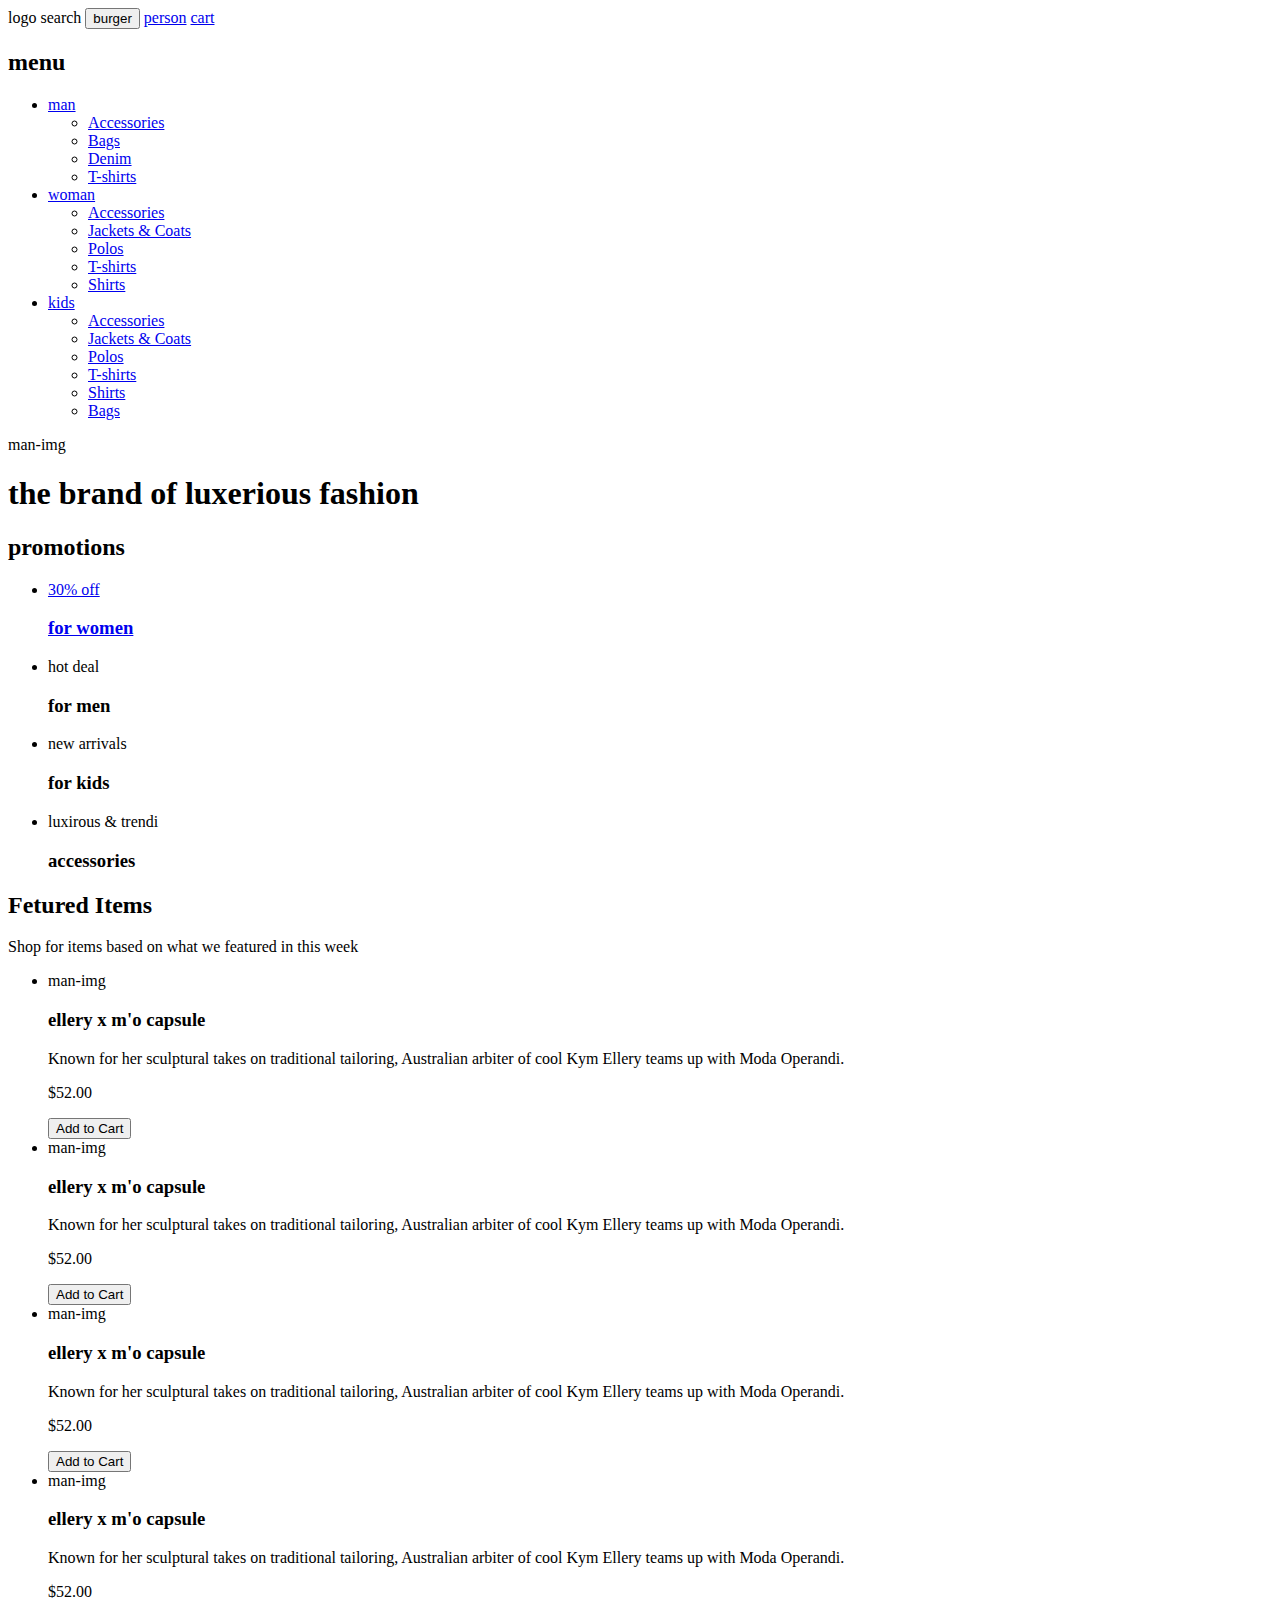
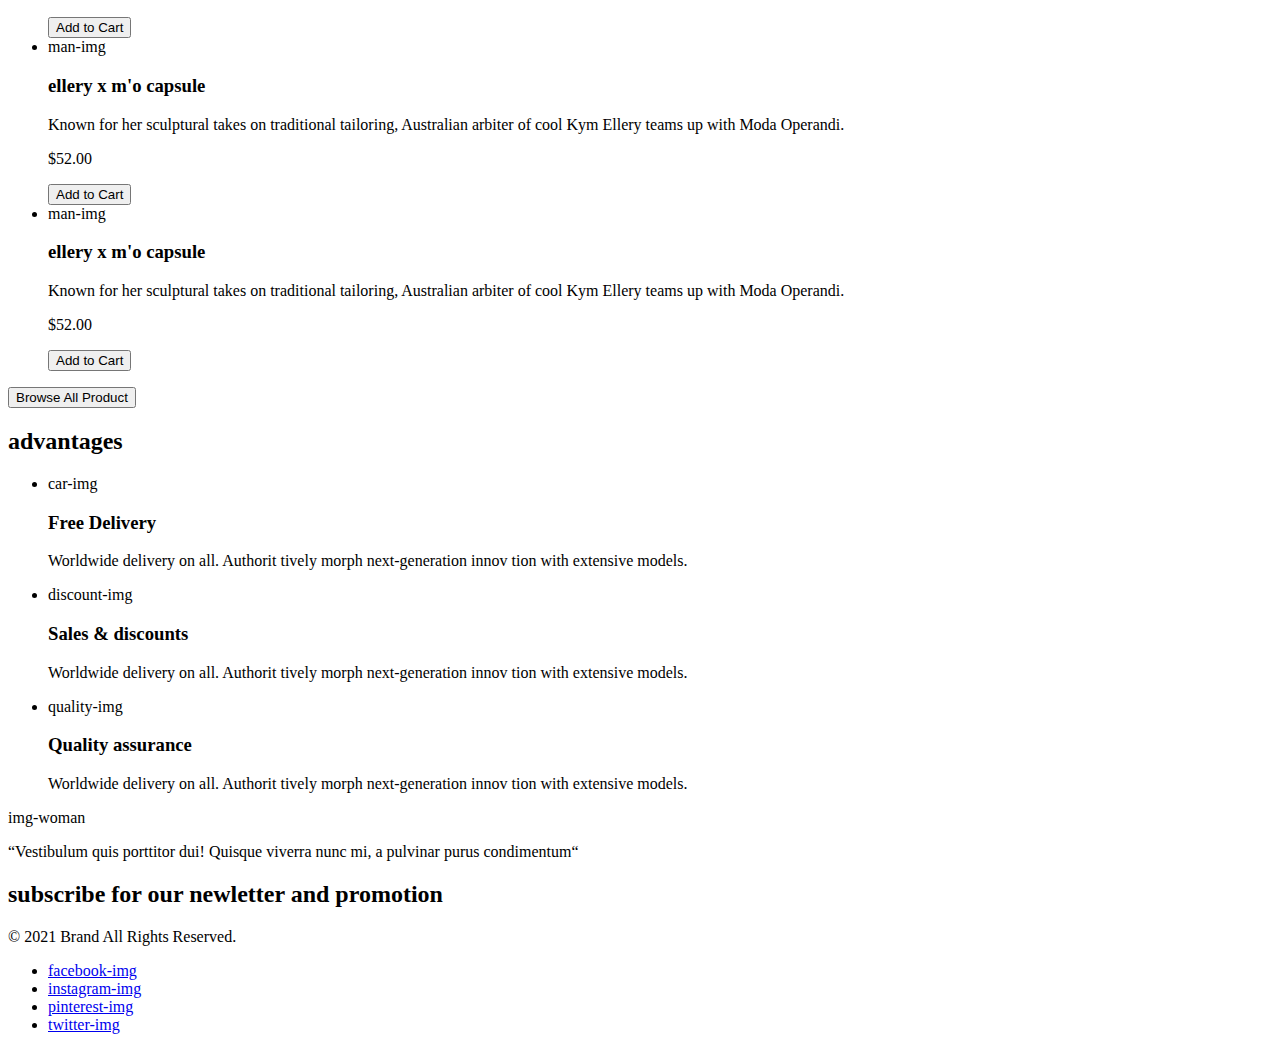
==== index.html @ 1b59c46d "добавила index.html" ====
<!DOCTYPE html>
<html lang="en">

<head>
    <meta charset="UTF-8">
    <meta http-equiv="X-UA-Compatible" content="IE=edge">
    <meta name="viewport" content="width=device-width, initial-scale=1.0">
    <title>Shop</title>
</head>

<body>
    <header>
        logo
        search
        <button type="button">burger</button>
        <a href="#">person</a>
        <a href="#">cart</a>
        <nav>
            <h2>menu</h2>
            <ul>
                <li>
                    <a href="#">man</a>
                    <ul>
                        <li><a href="#">Accessories</a></li>
                        <li><a href="#">Bags</a></li>
                        <li><a href="#">Denim</a></li>
                        <li><a href="#">T-shirts</a></li>
                    </ul>
                </li>
                <li>
                    <a href="#">woman</a>
                    <ul>
                        <li><a href="#">Accessories</a></li>
                        <li><a href="#">Jackets & Coats</a></li>
                        <li><a href="#">Polos</a></li>
                        <li><a href="#">T-shirts</a></li>
                        <li><a href="#">Shirts</a></li>
                    </ul>
                </li>
                <li>
                    <a href="#">kids</a>
                    <ul>
                        <li><a href="#">Accessories</a></li>
                        <li><a href="#">Jackets & Coats</a></li>
                        <li><a href="#">Polos</a></li>
                        <li><a href="#">T-shirts</a></li>
                        <li><a href="#">Shirts</a></li>
                        <li><a href="#">Bags</a></li>
                    </ul>
                </li>
            </ul>
        </nav>
    </header>
    <main>
        <section>
            man-img
            <h1>the brand of luxerious fashion</h1>
        </section>
        <section>
            <h2>promotions</h2>
            <ul>
                <li>
                    <a href="#">
                        <p>30% off</p>
                        <h3>for women</h3>
                    </a>
                </li>
                <li>
                    <p>hot deal</p>
                    <h3>for men</h3>
                </li>
                <li>
                    <p>new arrivals</p>
                    <h3>for kids</h3>
                </li>
                <li>
                    <p>luxirous & trendi</p>
                    <h3>accessories</h3>
                </li>
            </ul>
        </section>
        <section>
            <h2>Fetured Items</h2>
            <p>Shop for items based on what we featured in this week</p>
            <ul>
                <li>
                    man-img
                    <h3>ellery x m'o capsule</h3>
                    <p>Known for her sculptural takes on traditional tailoring, Australian arbiter of cool Kym Ellery
                        teams up with Moda Operandi.</p>
                    <p>$52.00</p>
                    <button type="button">Add to Cart</button>
                </li>
                <li>
                    man-img
                    <h3>ellery x m'o capsule</h3>
                    <p>Known for her sculptural takes on traditional tailoring, Australian arbiter of cool Kym Ellery
                        teams up with Moda Operandi.</p>
                    <p>$52.00</p>
                    <button type="button">Add to Cart</button>
                </li>
                <li>
                    man-img
                    <h3>ellery x m'o capsule</h3>
                    <p>Known for her sculptural takes on traditional tailoring, Australian arbiter of cool Kym Ellery
                        teams up with Moda Operandi.</p>
                    <p>$52.00</p>
                    <button type="button">Add to Cart</button>
                </li>
                <li>
                    man-img
                    <h3>ellery x m'o capsule</h3>
                    <p>Known for her sculptural takes on traditional tailoring, Australian arbiter of cool Kym Ellery
                        teams up with Moda Operandi.</p>
                    <p>$52.00</p>
                    <button type="button">Add to Cart</button>
                </li>
                <li>
                    man-img
                    <h3>ellery x m'o capsule</h3>
                    <p>Known for her sculptural takes on traditional tailoring, Australian arbiter of cool Kym Ellery
                        teams up with Moda Operandi.</p>
                    <p>$52.00</p>
                    <button type="button">Add to Cart</button>
                </li>
                <li>
                    man-img
                    <h3>ellery x m'o capsule</h3>
                    <p>Known for her sculptural takes on traditional tailoring, Australian arbiter of cool Kym Ellery
                        teams up with Moda Operandi.</p>
                    <p>$52.00</p>
                    <button type="button">Add to Cart</button>
                </li>
            </ul>
            <button type="button">Browse All Product</button>
        </section>
        <section>
            <h2>advantages</h2>
            <ul>
                <li>
                    car-img
                    <h3>Free Delivery</h3>
                    <p>Worldwide delivery on all. Authorit tively morph next-generation innov tion with extensive
                        models.</p>
                </li>
                <li>
                    discount-img
                    <h3>Sales & discounts</h3>
                    <p>Worldwide delivery on all. Authorit tively morph next-generation innov tion with extensive
                        models.</p>
                </li>
                <li>
                    quality-img
                    <h3>Quality assurance</h3>
                    <p>Worldwide delivery on all. Authorit tively morph next-generation innov tion with extensive
                        models.</p>
                </li>
            </ul>
        </section>
    </main>
    <footer>
        img-woman
        <p>“Vestibulum quis porttitor dui! Quisque viverra nunc mi, a pulvinar purus condimentum“</p>
        <h2>subscribe for our newletter and promotion</h2>
        <p>&copy;&nbsp;2021 Brand All Rights Reserved.</p>
        <ul>
            <li><a href="#">facebook-img</a></li>
            <li><a href="#">instagram-img</a></li>
            <li><a href="#">pinterest-img</a></li>
            <li><a href="#">twitter-img</a></li>
        </ul>
    </footer>
</body>

</html>
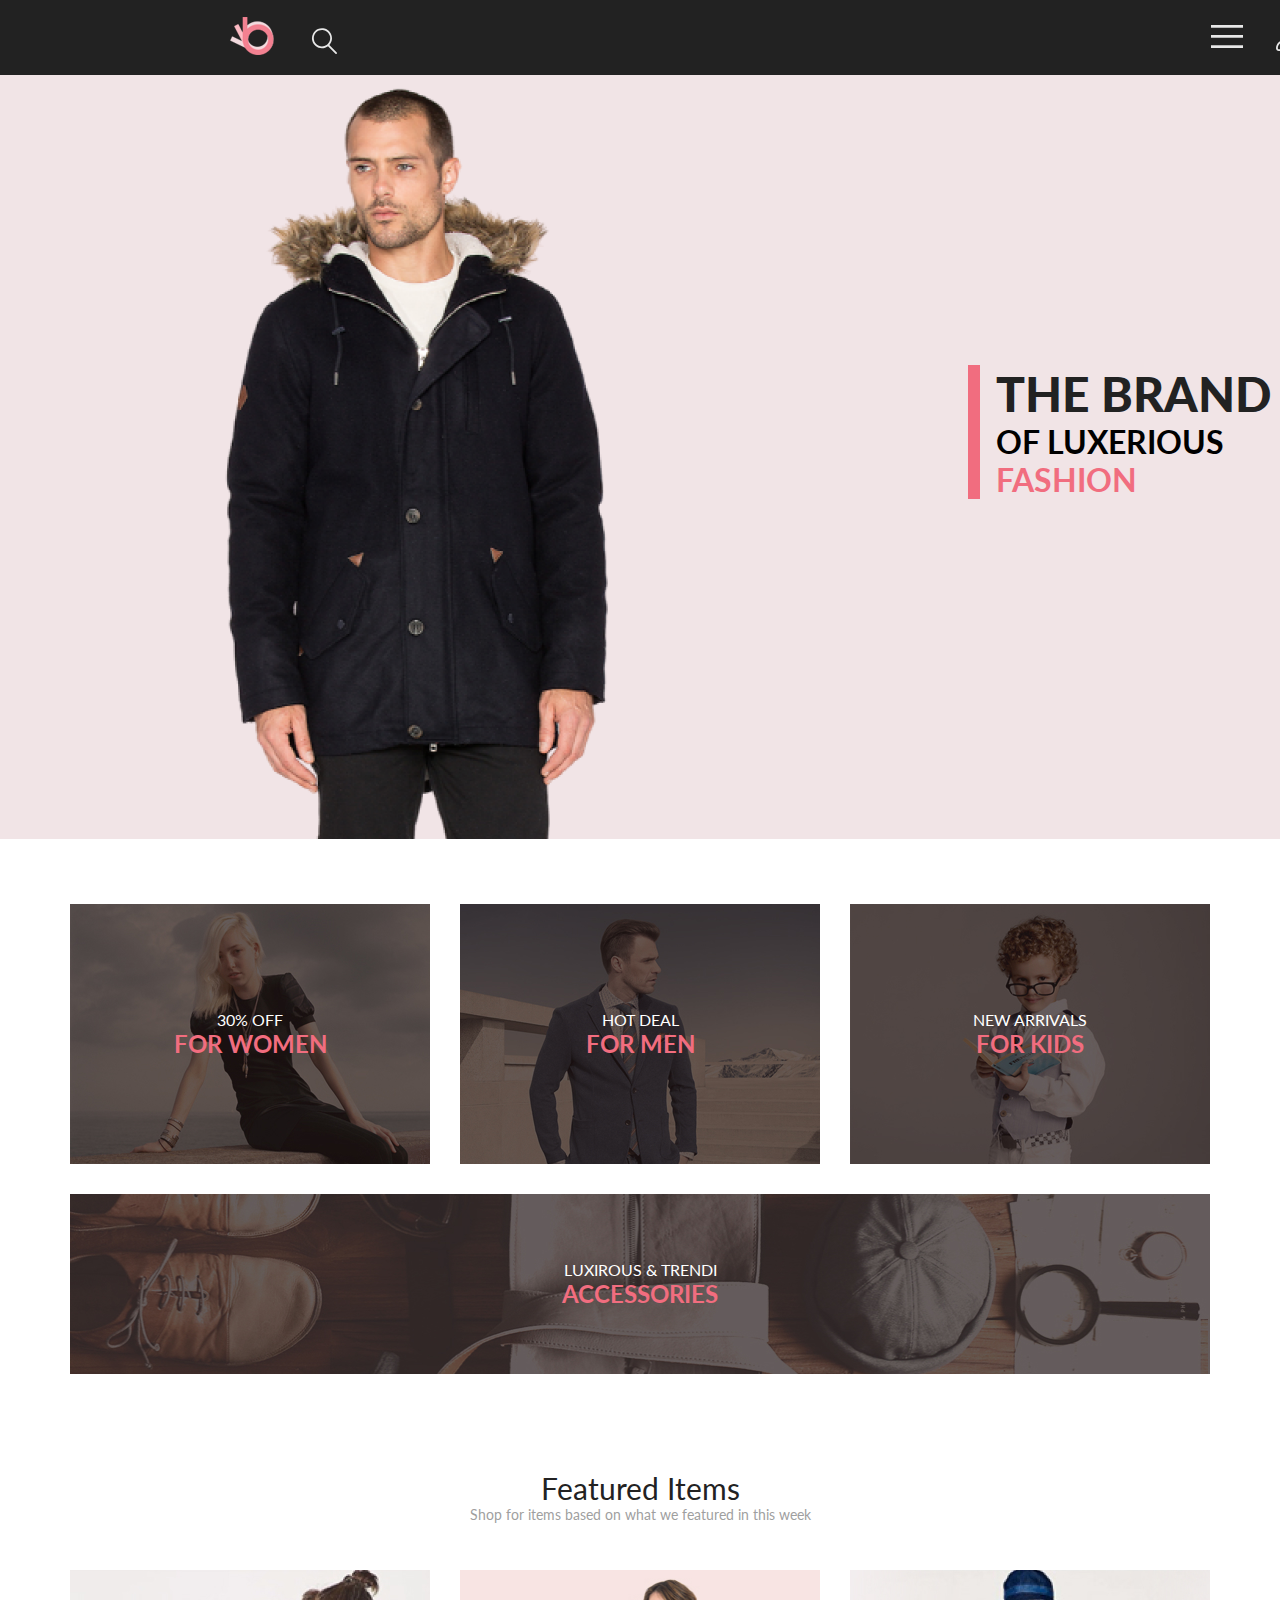
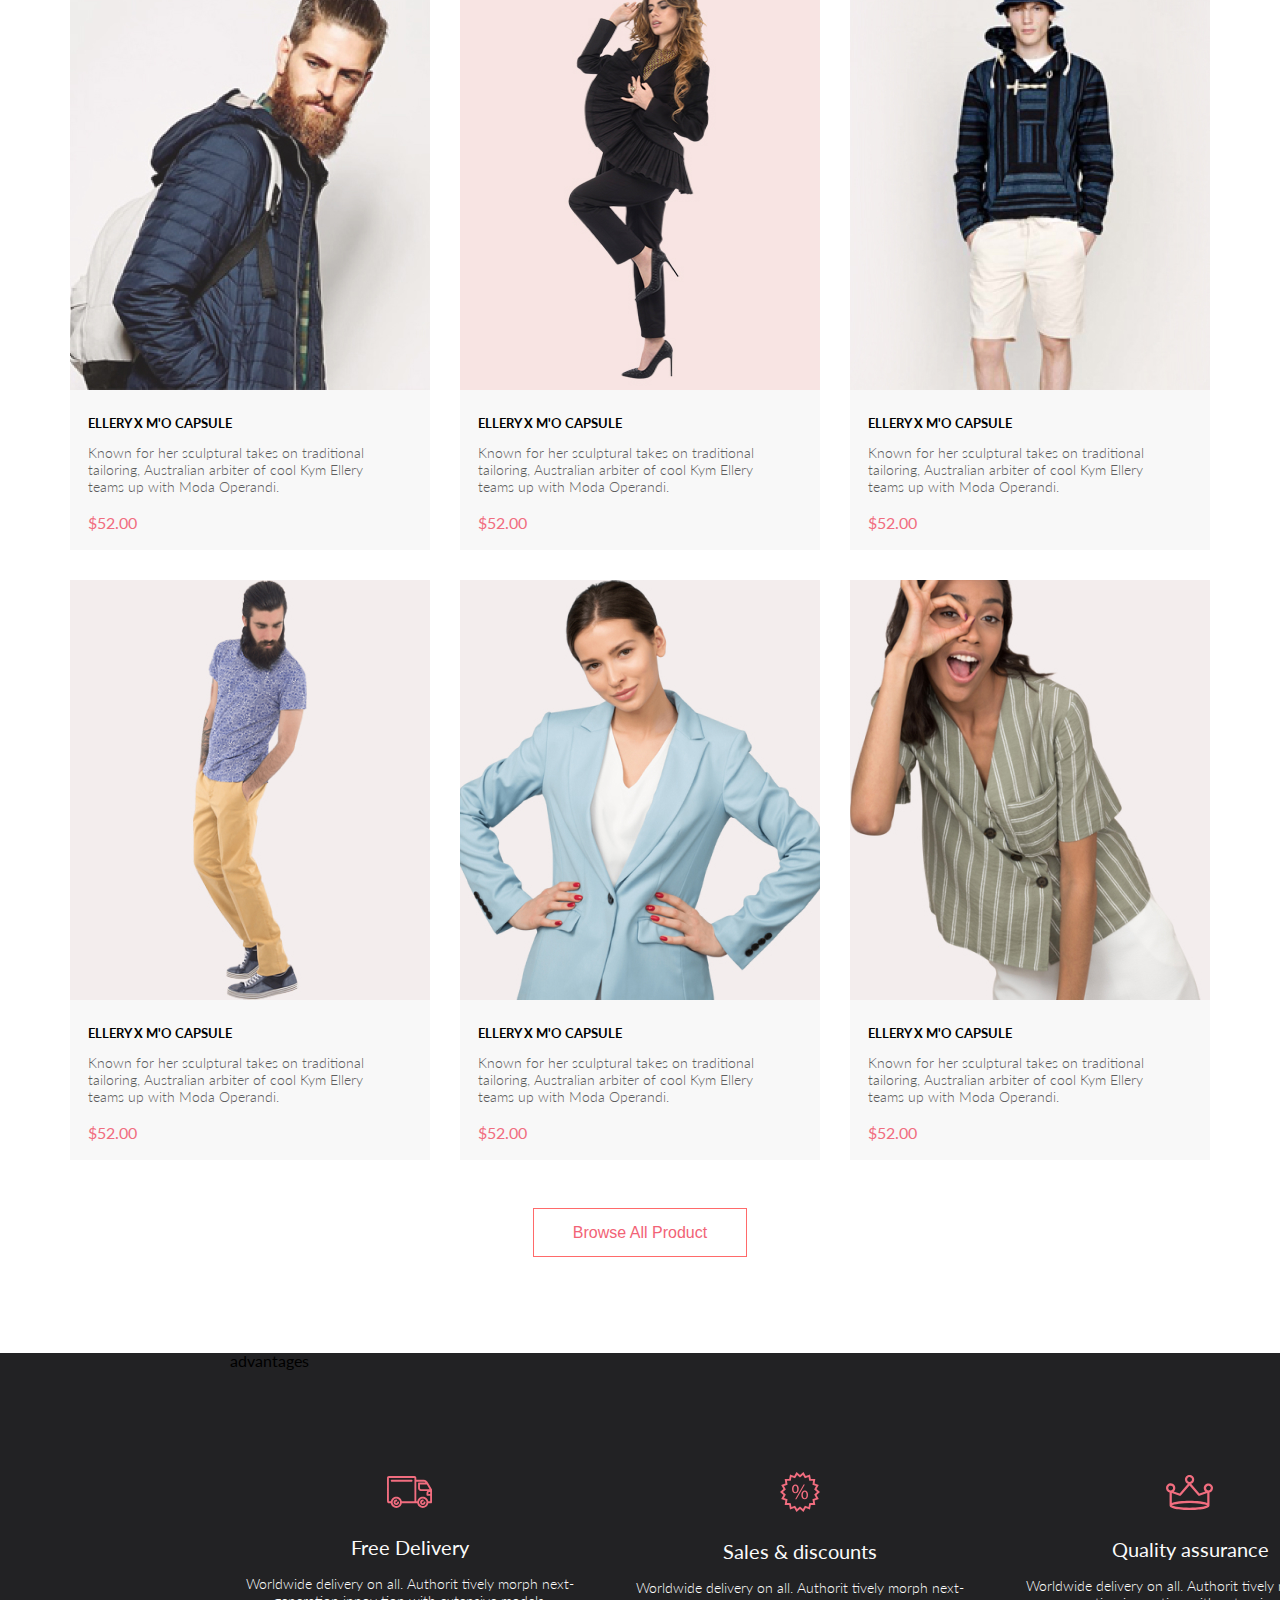
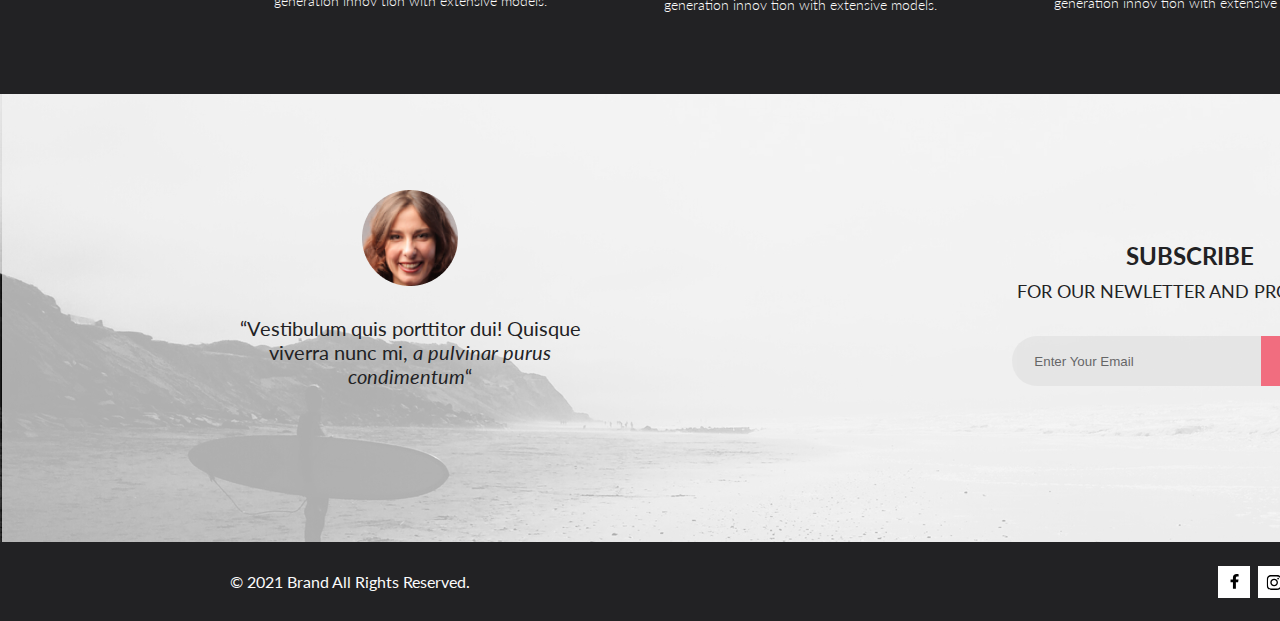
==== commit 5dd2c671: "Merge pull request #2 from Shchebetova/lesson-2" ====
--- a/index.html
+++ b/index.html
@@ -6,169 +6,272 @@
     <meta http-equiv="X-UA-Compatible" content="IE=edge">
     <meta name="viewport" content="width=device-width, initial-scale=1.0">
     <title>Shop</title>
+    <link rel="stylesheet" href="./styles/reset.css">
+    <link rel="stylesheet" href="./styles/style.css">
+    <link rel="preconnect" href="https://fonts.gstatic.com">
+    <link href="https://fonts.googleapis.com/css2?family=Lato:ital,wght@0,300;0,400;0,700;0,900;1,400&display=swap"
+        rel="stylesheet">
 </head>
 
 <body>
-    <header>
-        logo
-        search
-        <button type="button">burger</button>
-        <a href="#">person</a>
-        <a href="#">cart</a>
-        <nav>
-            <h2>menu</h2>
-            <ul>
-                <li>
-                    <a href="#">man</a>
-                    <ul>
-                        <li><a href="#">Accessories</a></li>
-                        <li><a href="#">Bags</a></li>
-                        <li><a href="#">Denim</a></li>
-                        <li><a href="#">T-shirts</a></li>
-                    </ul>
-                </li>
-                <li>
-                    <a href="#">woman</a>
-                    <ul>
-                        <li><a href="#">Accessories</a></li>
-                        <li><a href="#">Jackets & Coats</a></li>
-                        <li><a href="#">Polos</a></li>
-                        <li><a href="#">T-shirts</a></li>
-                        <li><a href="#">Shirts</a></li>
-                    </ul>
-                </li>
-                <li>
-                    <a href="#">kids</a>
-                    <ul>
-                        <li><a href="#">Accessories</a></li>
-                        <li><a href="#">Jackets & Coats</a></li>
-                        <li><a href="#">Polos</a></li>
-                        <li><a href="#">T-shirts</a></li>
-                        <li><a href="#">Shirts</a></li>
-                        <li><a href="#">Bags</a></li>
-                    </ul>
-                </li>
-            </ul>
-        </nav>
+    <header class="header">
+        <div class="container">
+            <div class="header__box">
+                <div class="header__left-part">
+                    <a href="#" class="logo">
+                        <img src="./img/logo.svg" alt="logo" width="44" height="38">
+                    </a>
+                    <button class="header__link header__search" type="button">
+                        <img src="./img/search.svg" alt="search" width="26" height="27">
+                    </button>
+                </div>
+                <div class="header__right-part">
+                    <div class="header__nav">
+                        <a href="#" class="header__link header__burger">
+                            <img src="./img/burger.svg" alt="menu">
+                        </a>
+                        <nav class="header__menu">
+                            <h2 class="header__menu-heading">menu</h2>
+                            <ul class="header__menu-list">
+                                <li>
+                                    <a href="#">man</a>
+                                    <ul>
+                                        <li><a href="#">Accessories</a></li>
+                                        <li><a href="#">Bags</a></li>
+                                        <li><a href="#">Denim</a></li>
+                                        <li><a href="#">T-shirts</a></li>
+                                    </ul>
+                                </li>
+                                <li>
+                                    <a href="#">woman</a>
+                                    <ul>
+                                        <li><a href="#">Accessories</a></li>
+                                        <li><a href="#">Jackets & Coats</a></li>
+                                        <li><a href="#">Polos</a></li>
+                                        <li><a href="#">T-shirts</a></li>
+                                        <li><a href="#">Shirts</a></li>
+                                    </ul>
+                                </li>
+                                <li>
+                                    <a href="#">kids</a>
+                                    <ul>
+                                        <li><a href="#">Accessories</a></li>
+                                        <li><a href="#">Jackets & Coats</a></li>
+                                        <li><a href="#">Polos</a></li>
+                                        <li><a href="#">T-shirts</a></li>
+                                        <li><a href="#">Shirts</a></li>
+                                        <li><a href="#">Bags</a></li>
+                                    </ul>
+                                </li>
+                            </ul>
+                        </nav>
+                    </div>
+                    <a href="#" class="header__link header__link--middle">
+                        <img src="./img/person.svg" alt="personal cabinet">
+                    </a>
+                    <a href="#" class="header__link">
+                        <img src="./img/cart.svg" alt="cart">
+                    </a>
+                </div>
+            </div>
+        </div>
     </header>
     <main>
-        <section>
-            man-img
-            <h1>the brand of luxerious fashion</h1>
-        </section>
-        <section>
-            <h2>promotions</h2>
-            <ul>
-                <li>
-                    <a href="#">
-                        <p>30% off</p>
-                        <h3>for women</h3>
-                    </a>
-                </li>
-                <li>
-                    <p>hot deal</p>
-                    <h3>for men</h3>
-                </li>
-                <li>
-                    <p>new arrivals</p>
-                    <h3>for kids</h3>
-                </li>
-                <li>
-                    <p>luxirous & trendi</p>
-                    <h3>accessories</h3>
+        <section class="promo">
+            <div class="container">
+                <div class="promo__slogan">
+                    <h1 class="promo__heading"><span class="promo__heading--great">the brand</span><br>
+                        of luxerious <span class="promo__heading--colored">fashion</span></h1>
+                </div>
+            </div>
+        </section>
+        <section class="categories container">
+            <h2 class="visually-hidden">categories</h2>
+            <ul class="categories__block">
+                <li class="categories__item">
+                    <a class="categories__link" href="#">
+                        <p class="categories__text">30% off</p>
+                        <h3 class="categories__title">for women</h3>
+                    </a>
+                </li>
+                <li class="categories__item">
+                    <a href="#" class="categories__link">
+                        <p class="categories__text">hot deal</p>
+                        <h3 class="categories__title">for men</h3>
+                    </a>
+                </li>
+                <li class="categories__item">
+                    <a href="#" class="categories__link">
+                        <p class="categories__text">new arrivals</p>
+                        <h3 class="categories__title">for kids</h3>
+                    </a>
+                </li>
+                <li class="categories__item">
+                    <a href="#" class="categories__link">
+                        <p class="categories__text">luxirous & trendi</p>
+                        <h3 class="categories__title">accessories</h3>
+                    </a>
                 </li>
             </ul>
         </section>
-        <section>
-            <h2>Fetured Items</h2>
-            <p>Shop for items based on what we featured in this week</p>
-            <ul>
-                <li>
-                    man-img
-                    <h3>ellery x m'o capsule</h3>
-                    <p>Known for her sculptural takes on traditional tailoring, Australian arbiter of cool Kym Ellery
-                        teams up with Moda Operandi.</p>
-                    <p>$52.00</p>
-                    <button type="button">Add to Cart</button>
-                </li>
-                <li>
-                    man-img
-                    <h3>ellery x m'o capsule</h3>
-                    <p>Known for her sculptural takes on traditional tailoring, Australian arbiter of cool Kym Ellery
-                        teams up with Moda Operandi.</p>
-                    <p>$52.00</p>
-                    <button type="button">Add to Cart</button>
-                </li>
-                <li>
-                    man-img
-                    <h3>ellery x m'o capsule</h3>
-                    <p>Known for her sculptural takes on traditional tailoring, Australian arbiter of cool Kym Ellery
-                        teams up with Moda Operandi.</p>
-                    <p>$52.00</p>
-                    <button type="button">Add to Cart</button>
-                </li>
-                <li>
-                    man-img
-                    <h3>ellery x m'o capsule</h3>
-                    <p>Known for her sculptural takes on traditional tailoring, Australian arbiter of cool Kym Ellery
-                        teams up with Moda Operandi.</p>
-                    <p>$52.00</p>
-                    <button type="button">Add to Cart</button>
-                </li>
-                <li>
-                    man-img
-                    <h3>ellery x m'o capsule</h3>
-                    <p>Known for her sculptural takes on traditional tailoring, Australian arbiter of cool Kym Ellery
-                        teams up with Moda Operandi.</p>
-                    <p>$52.00</p>
-                    <button type="button">Add to Cart</button>
-                </li>
-                <li>
-                    man-img
-                    <h3>ellery x m'o capsule</h3>
-                    <p>Known for her sculptural takes on traditional tailoring, Australian arbiter of cool Kym Ellery
-                        teams up with Moda Operandi.</p>
-                    <p>$52.00</p>
-                    <button type="button">Add to Cart</button>
+        <section class="products container">
+            <h2 class="products__heading">Featured Items</h2>
+            <p class="products__text">Shop for items based on what we featured in this week</p>
+            <ul class="products__cards">
+                <li class="products__card">
+                    <a href="#" class="products__card-link">
+                        <img class="products__image" src="./img/img-1.jpg" alt="image">
+                        <div class="products__description">
+                            <h3 class="products__card-heading">ellery x m'o capsule</h3>
+                            <p class="products__card-description">Known for her sculptural takes on traditional
+                                tailoring,
+                                Australian arbiter of cool Kym Ellery teams up with Moda Operandi.</p>
+                            <p class="products__card-price">$52.00</p>
+                        </div>
+                        <button class="products__hidden-cart" type="button">Add to Cart</button>
+                    </a>
+                </li>
+                <li class="products__card">
+                    <a href="#" class="products__card-link">
+                        <img class="products__image" src="./img/img-2.jpg" alt="image">
+                        <div class="products__description">
+                            <h3 class="products__card-heading">ellery x m'o capsule</h3>
+                            <p class="products__card-description">Known for her sculptural takes on traditional
+                                tailoring,
+                                Australian arbiter of cool Kym Ellery teams up with Moda Operandi.</p>
+                            <p class="products__card-price">$52.00</p>
+                        </div>
+                        <button class="products__hidden-cart" type="button">Add to Cart</button>
+                    </a>
+                </li>
+                <li class="products__card">
+                    <a href="#" class="products__card-link">
+                        <img class="products__image" src="./img/img-3.jpg" alt="image">
+                        <div class="products__description">
+                            <h3 class="products__card-heading">ellery x m'o capsule</h3>
+                            <p class="products__card-description">Known for her sculptural takes on traditional
+                                tailoring,
+                                Australian arbiter of cool Kym Ellery teams up with Moda Operandi.</p>
+                            <p class="products__card-price">$52.00</p>
+                        </div>
+                        <button class="products__hidden-cart" type="button">Add to Cart</button>
+                    </a>
+                </li>
+                <li class="products__card">
+                    <a href="#" class="products__card-link">
+                        <img class="products__image" src="./img/img-4.jpg" alt="image">
+                        <div class="products__description">
+                            <h3 class="products__card-heading">ellery x m'o capsule</h3>
+                            <p class="products__card-description">Known for her sculptural takes on traditional
+                                tailoring,
+                                Australian arbiter of cool Kym Ellery teams up with Moda Operandi.</p>
+                            <p class="products__card-price">$52.00</p>
+                        </div>
+                        <button class="products__hidden-cart" type="button">Add to Cart</button>
+                    </a>
+                </li>
+                <li class="products__card">
+                    <a href="#" class="products__card-link">
+                        <img class="products__image" src="./img/img-5.jpg" alt="image">
+                        <div class="products__description">
+                            <h3 class="products__card-heading">ellery x m'o capsule</h3>
+                            <p class="products__card-description">Known for her sculptural takes on traditional
+                                tailoring,
+                                Australian arbiter of cool Kym Ellery teams up with Moda Operandi.</p>
+                            <p class="products__card-price">$52.00</p>
+                        </div>
+                        <button class="products__hidden-cart" type="button">Add to Cart</button>
+                    </a>
+                </li>
+                <li class="products__card">
+                    <a href="#" class="products__card-link">
+                        <img class="products__image" src="./img/img-6.jpg" alt="image">
+                        <div class="products__description">
+                            <h3 class="products__card-heading">ellery x m'o capsule</h3>
+                            <p class="products__card-description">Known for her sculptural takes on traditional
+                                tailoring, Australian arbiter of cool Kym Ellery teams up with Moda Operandi.</p>
+                            <p class="products__card-price">$52.00</p>
+                        </div>
+                        <button class="products__hidden-cart" type="button">Add to Cart</button>
+                    </a>
                 </li>
             </ul>
-            <button type="button">Browse All Product</button>
-        </section>
-        <section>
-            <h2>advantages</h2>
-            <ul>
-                <li>
-                    car-img
-                    <h3>Free Delivery</h3>
-                    <p>Worldwide delivery on all. Authorit tively morph next-generation innov tion with extensive
-                        models.</p>
-                </li>
-                <li>
-                    discount-img
-                    <h3>Sales & discounts</h3>
-                    <p>Worldwide delivery on all. Authorit tively morph next-generation innov tion with extensive
-                        models.</p>
-                </li>
-                <li>
-                    quality-img
-                    <h3>Quality assurance</h3>
-                    <p>Worldwide delivery on all. Authorit tively morph next-generation innov tion with extensive
-                        models.</p>
-                </li>
-            </ul>
+            <button class="button" type="button">Browse All Product</button>
+        </section>
+        <section class="advantages">
+            <div class="container">
+                <h2 class="visually-hidding">advantages</h2>
+                <ul class="advantages__list">
+                    <li class="advantages__items">
+                        <img class="advantages__image" src="./img/delivery.svg" alt="delivery-icon">
+                        <h3 class="advantages__heading">Free Delivery</h3>
+                        <p class="advantages__text">Worldwide delivery on all. Authorit tively morph next-generation
+                            innov tion with extensive
+                            models.</p>
+                    </li>
+                    <li class="advantages__items">
+                        <img class="advantages__image" src="./img/discount.svg" alt="discount-icon">
+                        <h3 class="advantages__heading">Sales & discounts</h3>
+                        <p class="advantages__text">Worldwide delivery on all. Authorit tively morph next-generation
+                            innov tion with extensive
+                            models.</p>
+                    </li>
+                    <li class="advantages__items">
+                        <img class="advantages__image" src="./img/quality.svg" alt="quality-icon">
+                        <h3 class="advantages__heading">Quality assurance</h3>
+                        <p class="advantages__text">Worldwide delivery on all. Authorit tively morph next-generation
+                            innov tion with extensive
+                            models.</p>
+                    </li>
+                </ul>
+            </div>
         </section>
     </main>
-    <footer>
-        img-woman
-        <p>“Vestibulum quis porttitor dui! Quisque viverra nunc mi, a pulvinar purus condimentum“</p>
-        <h2>subscribe for our newletter and promotion</h2>
-        <p>&copy;&nbsp;2021 Brand All Rights Reserved.</p>
-        <ul>
-            <li><a href="#">facebook-img</a></li>
-            <li><a href="#">instagram-img</a></li>
-            <li><a href="#">pinterest-img</a></li>
-            <li><a href="#">twitter-img</a></li>
-        </ul>
+    <footer class="footer">
+        <article class="subscribe">
+            <div class="subscribe__wrapper container">
+                <div class="subscribe__box review">
+                    <img src="./img/review.png" alt="reviewer's photo" width="96" height="96">
+                    <p class="review__text">“Vestibulum quis porttitor dui! Quisque viverra nunc mi, <span
+                            class="review__italic">a pulvinar purus condimentum</span>“</p>
+                </div>
+                <div class="subscribe__box">
+                    <h2 class="subscribe__heading">subscribe</h2>
+                    <p class="subscribe__text">for our newletter and promotion</p>
+                    <div class="subscribe__form">
+                        <input class="subscribe__input" type="email" name="email" placeholder="Enter Your Email">
+                        <button class="subscribe__button" type="submit">Subscribe</button>
+                    </div>
+                </div>
+            </div>
+        </article>
+        <section class="copyright">
+            <div class="copyright__wrapper container">
+                <p class="copyright__text">&copy;&nbsp;2021 Brand All Rights Reserved.</p>
+                <ul class="socials">
+                    <li class="socials__item">
+                        <a class="socials__link" href="#">
+                            <img class="socials__image" src="./img/facebook.svg" alt="facebook-icon">
+                        </a>
+                    </li>
+                    <li class="socials__item">
+                        <a class="socials__link" href="#">
+                            <img class="socials__image" src="./img/instagram.svg" alt="instagram-icon">
+                        </a>
+                    </li>
+                    <li class="socials__item">
+                        <a class="socials__link" href="#">
+                            <img class="socials__image" src="./img/pinterest.svg" alt="pinterest-icon">
+                        </a>
+                    </li>
+                    <li class="socials__item">
+                        <a class="socials__link" href="#">
+                            <img class="socials__image" src="./img/twitter.svg" alt="twitter-icon">
+                        </a>
+                    </li>
+                </ul>
+            </div>
+        </section>
     </footer>
 </body>
 
--- a/styles/style.css
+++ b/styles/style.css
@@ -0,0 +1,414 @@
+body {
+    font-family: 'Lato', sans-serif;
+}
+
+.visually-hidden {
+    position: absolute;
+    width: 1px;
+    height: 1px;
+    margin: -1px;
+    padding: 0;
+    overflow: hidden;
+    border: 0;
+    clip: rect(0 0 0 0)
+}
+
+.container {
+    margin: 0 auto;
+    max-width: 1140px;
+}
+
+.header {
+    background: #222222;
+    width: 1600px;
+    position: relative;
+    margin: 0 auto;
+}
+
+.header__box{
+    display: flex;
+    justify-content: space-between;
+    align-items: center;
+    min-height: 75px;
+}
+
+.header__search {
+    padding: 0;
+    border: none;
+    outline: none;
+    background-color: inherit;
+    cursor: pointer;
+}
+
+.header__right-part {
+    display: flex;
+    justify-content: space-between;
+    align-items: center;
+}
+
+.header__burger {
+    padding: 0;
+    border: none;
+    outline: none;
+    background-color: inherit;
+}
+
+.header__link:nth-child(2) {
+    padding-left: 33px;
+    padding-right: 33px;
+}
+
+.header__menu {
+    position: absolute;
+    opacity: 0;
+}
+
+.header__burger:hover .header__menu {
+    opacity: 1;
+}
+
+.promo {
+    height: 764px;
+    width: 1600px;
+    margin: 0 auto;
+    background: url(../img/main-img.png) no-repeat;
+    background-color: #F1E4E6;
+}
+
+.promo__slogan {
+    padding-top: 290px;
+    padding-left: 738px;
+}
+
+.promo__heading {
+    padding-left: 16px;
+    font-weight: bold;
+    font-size: 32px;
+    line-height: 38px;
+    text-transform: uppercase;
+    border-left: 12px solid #F16D7F;
+}
+
+.promo__heading--great {
+    font-weight: 900;
+    font-size: 48px;
+    line-height: 58px;
+    color: #222222;
+}
+
+.promo__heading--colored {
+    color: #F16D7F;
+}
+
+.categories {
+    margin-top: 65px;
+}
+
+.categories__block {
+    display: flex;
+    justify-content: space-between;
+    flex-wrap: wrap;
+    width: 1140px;
+}
+
+.categories__item {
+    background-repeat: no-repeat;
+    width: 360px;
+    height: 260px;
+    margin-bottom: 30px;
+}
+
+.categories__item:first-child {
+    background-image: url(../img/women.jpg);
+}
+
+.categories__item:nth-child(2) {
+    background-image: url(../img/men.jpg);
+}
+
+.categories__item:nth-child(3) {
+    background-image: url(../img/kids.jpg);
+}
+
+.categories__item:last-child {
+    background-image: url(../img/accessories.jpg);
+    width: 100%;
+    height: 180px;
+}
+
+.categories__link {
+    display: flex;
+    flex-direction: column;
+    justify-content: center;
+    height: inherit;
+}
+
+.categories__text {
+    font-size: 16px;
+    line-height: 19px;
+    text-align: center;
+    color: #FFFFFF;
+    text-transform: uppercase;
+}
+
+.categories__title {
+    font-size: 24px;
+    line-height: 29px;
+    text-align: center;
+    color: #F16D7F;
+    text-transform: uppercase;
+    font-weight: 700;
+}
+
+.products {
+    margin-top: 66px;
+}
+
+.products__heading {
+    font-size: 30px;
+    line-height: 36px;
+    color: #222222;
+    text-align: center;
+}
+
+.products__text {
+    font-size: 14px;
+    line-height: 17px;
+    color: #9F9F9F;
+    text-align: center;
+}
+
+.products__cards {
+    margin-top: 47px;
+    margin-bottom: 18px;
+    display: flex;
+    justify-content: space-between;
+    flex-wrap: wrap;
+}
+
+.products__card {
+    width: 360px;
+    height: 580px;
+    background: #F8F8F8;
+    margin-bottom: 30px;
+}
+
+.products__image {
+    display: block;
+}
+
+.products__description {
+    margin: 25px 29px 0 18px;
+}
+
+.products__card-heading {
+    font-size: 13px;
+    line-height: 16px;
+    color: #000000;
+    text-transform: uppercase;
+    font-weight: 700;
+}
+
+.products__card-description {
+    margin-top: 13px;
+    margin-bottom: 18px;
+    font-weight: 300;
+    font-size: 14px;
+    line-height: 17px;
+    color: #5D5D5D;
+}
+
+.products__card-price {
+    font-size: 16px;
+    line-height: 19px;
+    color: #F16D7F;
+}
+
+.products__hidden-cart {
+    display: none;
+}
+
+.button {
+    font-size: 16px;
+    line-height: 19px;
+    color: #F26376;
+    border: 1px solid #FF6A6A;
+    background-color: transparent;
+    padding: 14px 39px ;
+    outline: none;
+    display: block;
+    margin: 0 auto;
+    cursor: pointer;
+}
+
+.advantages {
+    background: #222224;
+    width: 1600px;
+    height: 341px;
+    margin: 96px auto 0;
+}
+
+.advantages__list {
+    display: flex;
+    justify-content: space-between;
+    align-items: center;
+}
+
+.advantages__items {
+    width: 360px;
+    text-align: center;
+}
+
+.advantages__image {
+    padding-top: 103px;
+}
+
+.advantages__heading {
+    font-size: 19.96px;
+    line-height: 24px;
+    color: #FBFBFB;
+    padding-top: 25px;
+}
+
+.advantages__text {
+    font-weight: 300;
+    font-size: 13.972px;
+    line-height: 17px;
+    text-align: center;
+    color: #FBFBFB;
+    padding-top: 16px;
+}
+
+.subscribe {
+    width: 1600px;
+    height: 448px;
+    margin: 0 auto;
+    background-image: url(../img/footer-background.jpg);
+    background-repeat: no-repeat;
+}
+
+.subscribe__wrapper {
+    display: flex;
+    justify-content: space-between;
+}
+
+.subscribe__box {
+    width: 360px;
+    display: flex;
+    flex-direction: column;
+    justify-content: center;
+    align-items: center;
+}
+
+.review {
+    padding-top: 96px;
+}
+
+.review__text {
+    padding-top: 30px;
+    font-size: 20px;
+    line-height: 24px;
+    text-align: center;
+    color: #222224;
+}
+
+.review__italic {
+    font-style: italic;
+}
+
+.subscribe__heading {
+    padding-top: 140px;
+    font-size: 24px;
+    line-height: 40px;
+    text-align: center;
+    color: #222224;
+    font-weight: 700;
+    text-transform: uppercase;
+}
+
+.subscribe__text {
+    font-size: 18px;
+    line-height: 30px;
+    text-align: center;
+    color: #222224;
+    font-weight: 400;
+    text-transform: uppercase;
+}
+
+.subscribe__form {
+    padding-top: 30px;
+    display: flex;
+}
+
+.subscribe__input {
+    height: 50px;
+    width: 220px;
+    outline: none;
+    border: none;
+    border-top-left-radius: 25px;
+    border-bottom-left-radius: 25px;
+    background: #E1E1E1;
+    padding: 0 7px 0 22px;
+    color: #222224;
+    opacity: 0.67;
+}
+
+.subscribe__input::placeholder {
+    color: #222224;
+}
+
+.subscribe__button {
+    border: none;
+    outline: none;
+    font-size: 14px;
+    height: 50px;
+    align-items: center;
+    text-align: center;
+    color: #FFFFFF;
+    background: #F16D7F;
+    padding: 16px 22px;
+    border-top-right-radius: 25px;
+    border-bottom-right-radius: 25px;
+}
+
+.copyright {
+    width: 1600px;
+    height: 79px;
+    margin: 0 auto;
+    background: #222224;
+}
+
+.copyright__wrapper {
+    display: flex;
+    justify-content: space-between;
+    align-items: center;
+    height: inherit;
+}
+
+.copyright__text {
+    font-size: 16px;
+    line-height: 19px;
+    color: #FBFBFB;
+}
+
+.socials {
+    display: flex;
+    align-items: center;
+}
+
+.socials__link {
+    height: inherit;
+    display: block;
+    text-align: center;
+}
+
+.socials__item {
+    margin-left: 8px;
+    width: 32px;
+    height: 32px;
+    background: #FFFFFF;
+}
+
+.socials__image {
+    padding-top: 25%;
+}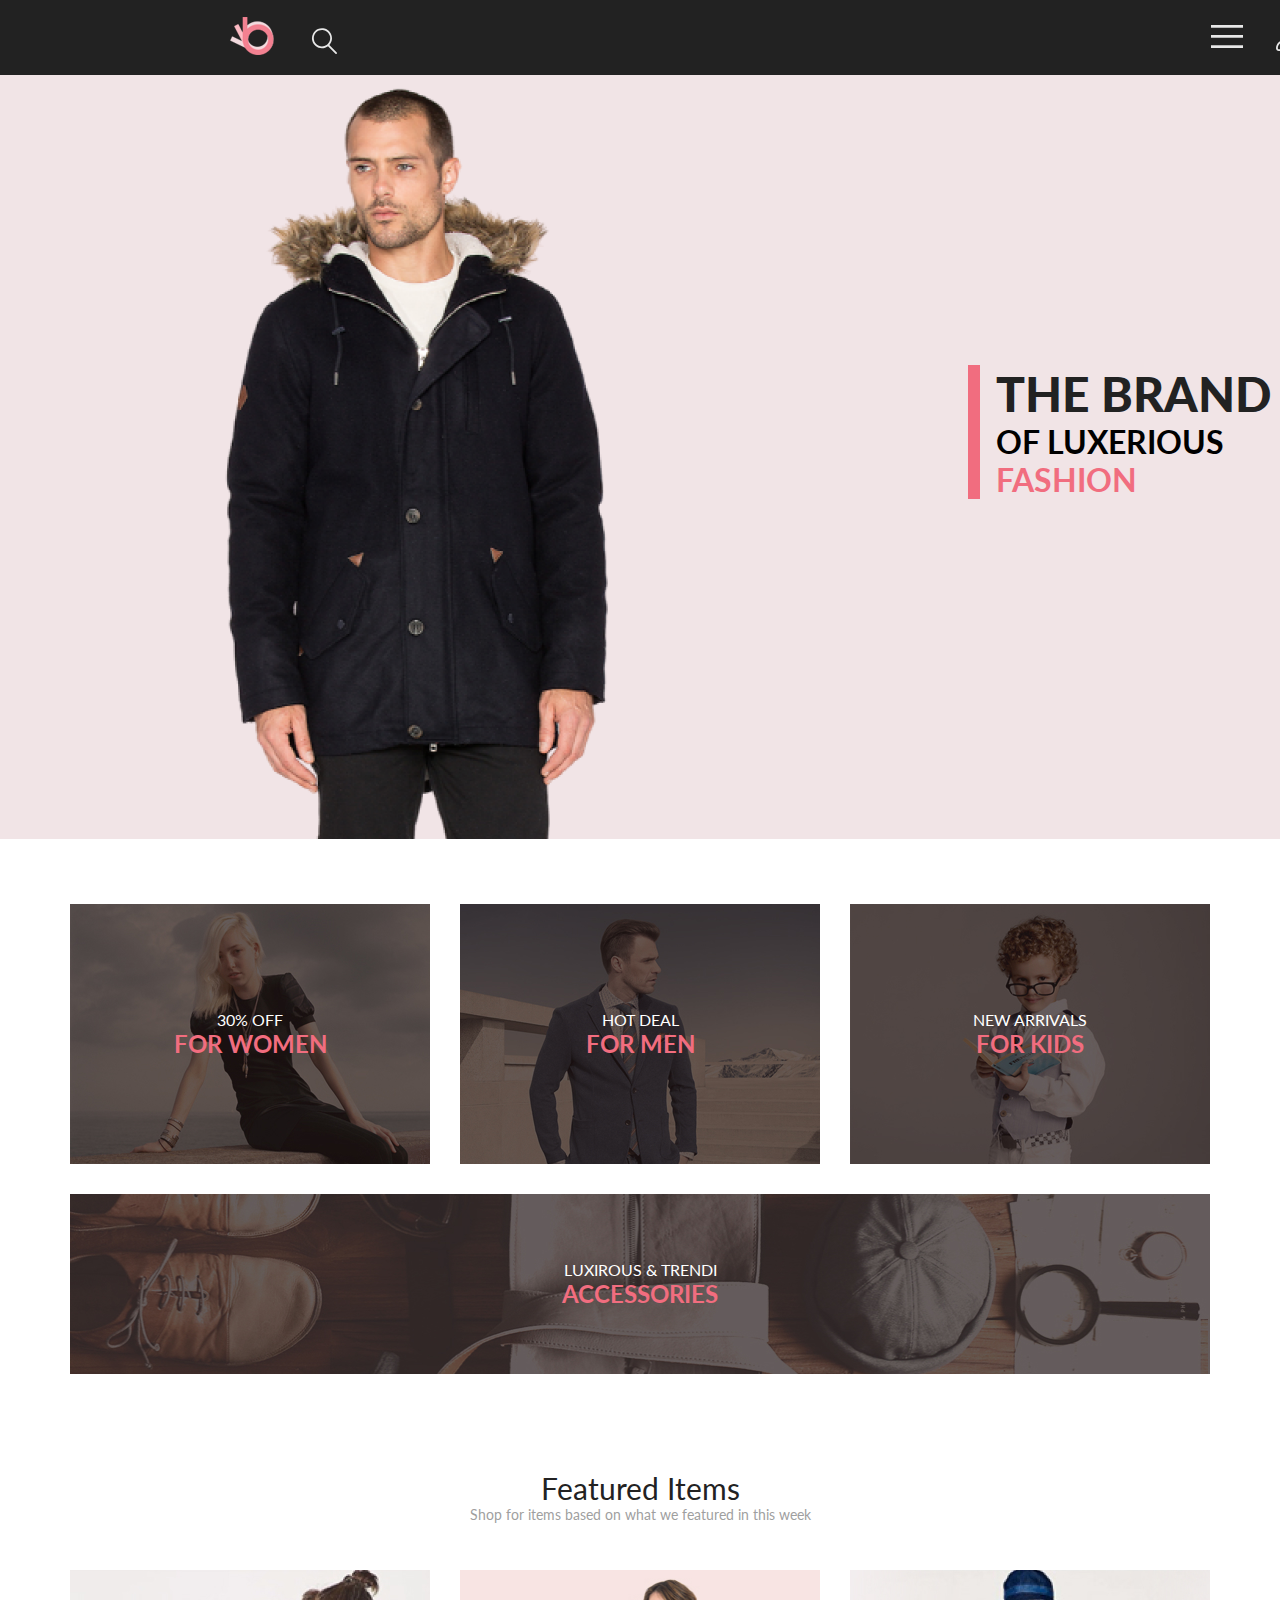
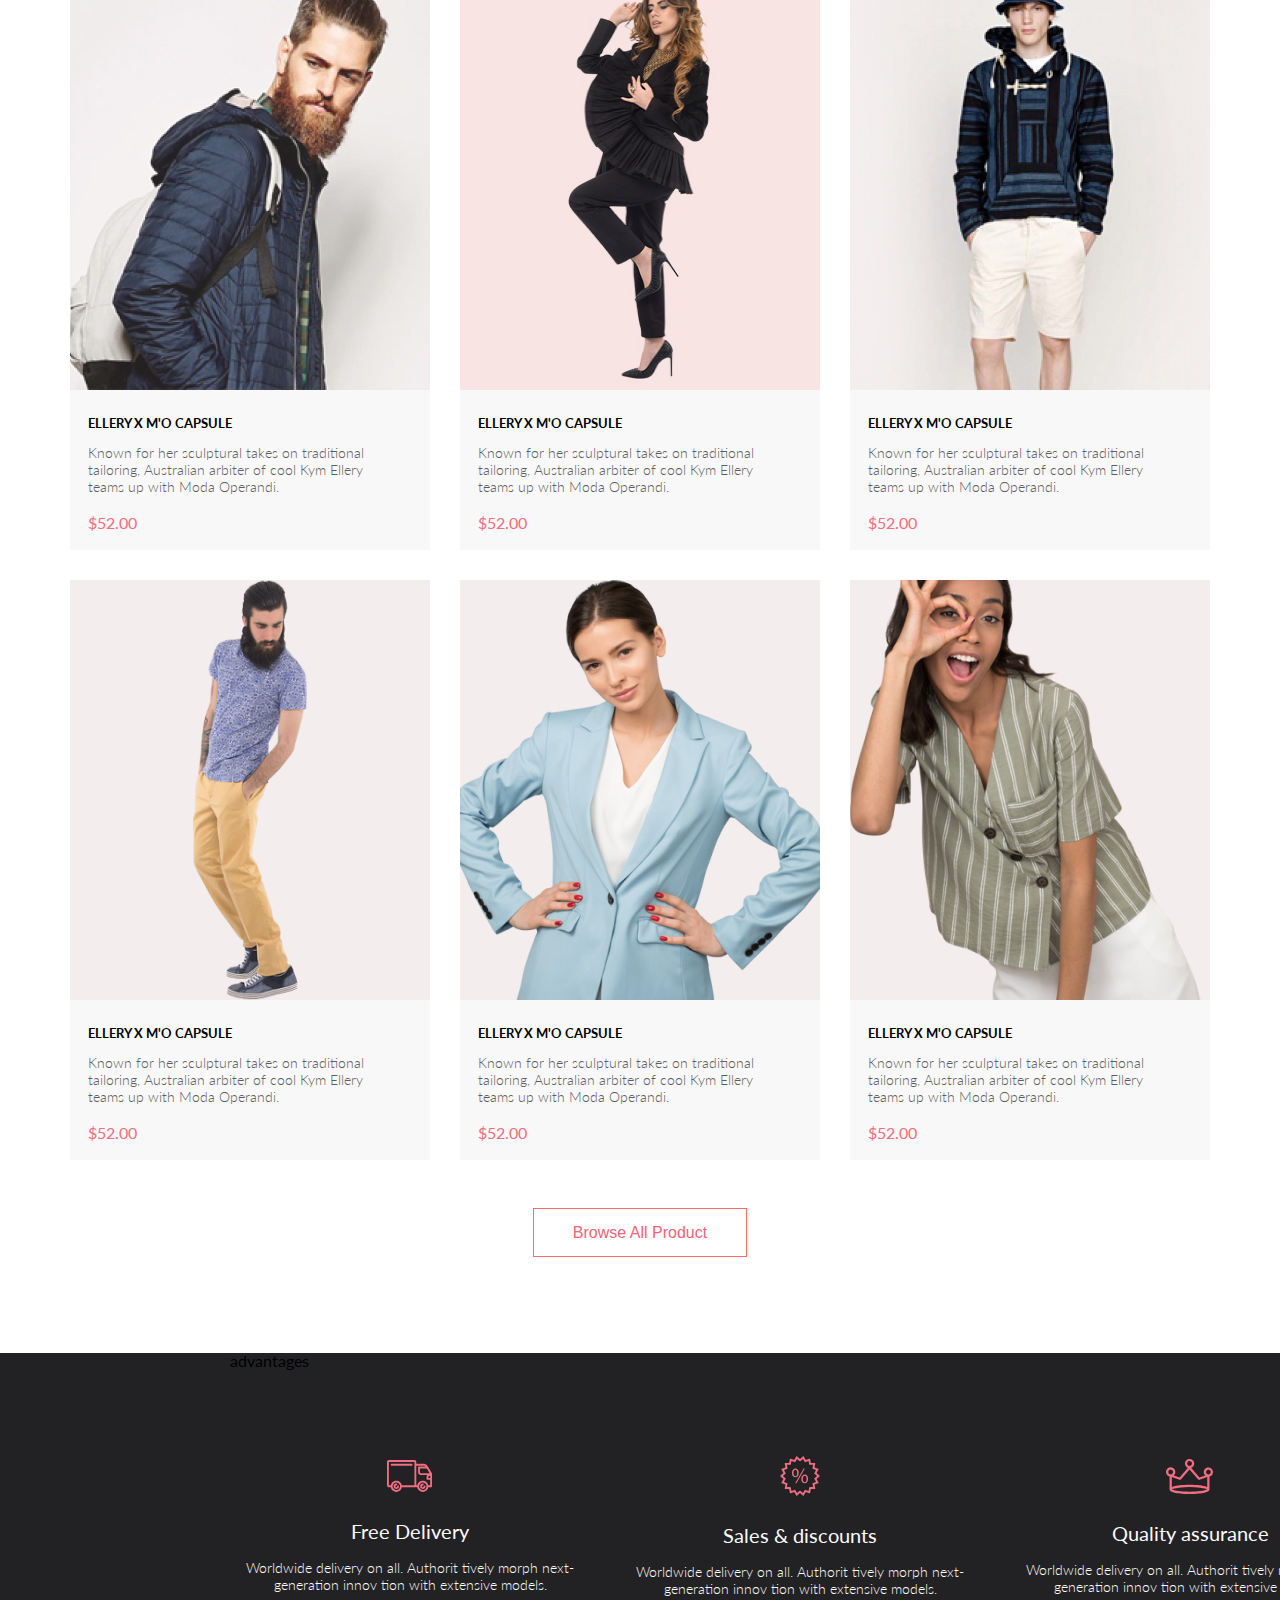
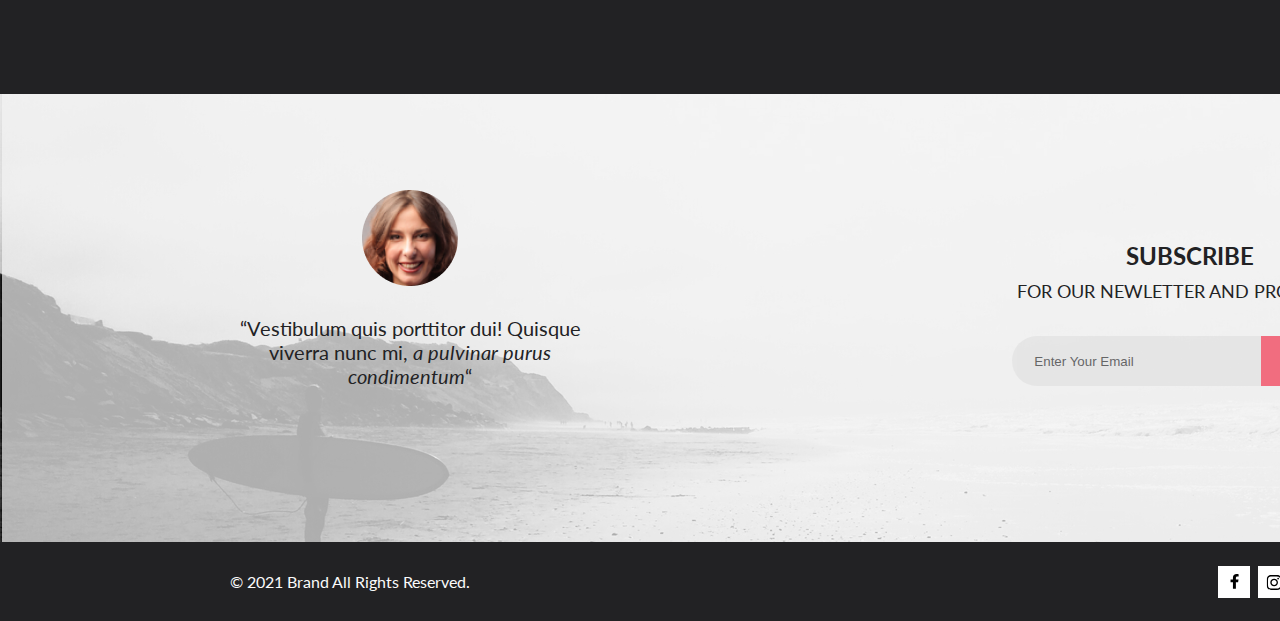
==== commit c0b53b6f: "Добавила препроцессор, разбила на блоки" ====
--- a/index.html
+++ b/index.html
@@ -6,11 +6,9 @@
     <meta http-equiv="X-UA-Compatible" content="IE=edge">
     <meta name="viewport" content="width=device-width, initial-scale=1.0">
     <title>Shop</title>
-    <link rel="stylesheet" href="./styles/reset.css">
-    <link rel="stylesheet" href="./styles/style.css">
+    <link rel="stylesheet" href="./styles/scss/style.css">
     <link rel="preconnect" href="https://fonts.gstatic.com">
-    <link href="https://fonts.googleapis.com/css2?family=Lato:ital,wght@0,300;0,400;0,700;0,900;1,400&display=swap"
-        rel="stylesheet">
+    <link href="https://fonts.googleapis.com/css2?family=Lato:ital,wght@0,300;0,400;0,700;0,900;1,400&display=swap" rel="stylesheet">
 </head>
 
 <body>
@@ -66,7 +64,7 @@
                             </ul>
                         </nav>
                     </div>
-                    <a href="#" class="header__link header__link--middle">
+                    <a href="registration.html" class="header__link header__link--middle">
                         <img src="./img/person.svg" alt="personal cabinet">
                     </a>
                     <a href="#" class="header__link">
@@ -232,8 +230,7 @@
             <div class="subscribe__wrapper container">
                 <div class="subscribe__box review">
                     <img src="./img/review.png" alt="reviewer's photo" width="96" height="96">
-                    <p class="review__text">“Vestibulum quis porttitor dui! Quisque viverra nunc mi, <span
-                            class="review__italic">a pulvinar purus condimentum</span>“</p>
+                    <p class="review__text">“Vestibulum quis porttitor dui! Quisque viverra nunc mi, <span class="review__italic">a pulvinar purus condimentum</span>“</p>
                 </div>
                 <div class="subscribe__box">
                     <h2 class="subscribe__heading">subscribe</h2>
@@ -251,22 +248,44 @@
                 <ul class="socials">
                     <li class="socials__item">
                         <a class="socials__link" href="#">
-                            <img class="socials__image" src="./img/facebook.svg" alt="facebook-icon">
-                        </a>
-                    </li>
-                    <li class="socials__item">
-                        <a class="socials__link" href="#">
-                            <img class="socials__image" src="./img/instagram.svg" alt="instagram-icon">
-                        </a>
-                    </li>
-                    <li class="socials__item">
-                        <a class="socials__link" href="#">
-                            <img class="socials__image" src="./img/pinterest.svg" alt="pinterest-icon">
-                        </a>
-                    </li>
-                    <li class="socials__item">
-                        <a class="socials__link" href="#">
-                            <img class="socials__image" src="./img/twitter.svg" alt="twitter-icon">
+                            <svg class="socials__image" width="11" height="16" viewBox="0 0 11 16" xmlns="http://www.w3.org/2000/svg">
+                                <path d="M9.08836 8.28L9.50686 5.61602H6.89022V3.88729C6.89022 3.15847 7.25574 2.44806 8.42765 2.44806H9.61722V0.179975C9.61722 0.179975 8.53772 0 7.50561 0C5.35073 0 3.9422 1.27593 3.9422 3.5857V5.61602H1.54688V8.28H3.9422V14.72H6.89022V8.28H9.08836Z" />
+                            </svg>
+                        </a>
+                    </li>
+                    <li class="socials__item">
+                        <a class="socials__link" href="#">
+                            <svg class="socials__image" width="16" height="17" viewBox="0 0 16 17" xmlns="http://www.w3.org/2000/svg">
+                                <g clip-path="url(#clip0)">
+                                    <path d="M8.13897 4.68159C6.02383 4.68159 4.31774 6.38491 4.31774 8.49663C4.31774 10.6083 6.02383 12.3117 8.13897 12.3117C10.2541 12.3117 11.9602 10.6083 11.9602 8.49663C11.9602 6.38491 10.2541 4.68159 8.13897 4.68159ZM8.13897 10.9769C6.77211 10.9769 5.65467 9.8646 5.65467 8.49663C5.65467 7.12866 6.76878 6.01636 8.13897 6.01636C9.50915 6.01636 10.6233 7.12866 10.6233 8.49663C10.6233 9.8646 9.50583 10.9769 8.13897 10.9769ZM13.0078 4.52554C13.0078 5.02026 12.6087 5.41538 12.1165 5.41538C11.621 5.41538 11.2252 5.01694 11.2252 4.52554C11.2252 4.03413 11.6243 3.63569 12.1165 3.63569C12.6087 3.63569 13.0078 4.03413 13.0078 4.52554ZM15.5386 5.42866C15.4821 4.23667 15.2094 3.18081 14.3347 2.31089C13.4634 1.44097 12.4058 1.1687 11.2119 1.10894C9.9814 1.03921 6.29321 1.03921 5.0627 1.10894C3.8721 1.16538 2.81453 1.43765 1.93987 2.30757C1.06522 3.17749 0.795836 4.23335 0.735973 5.42534C0.666134 6.65386 0.666134 10.3361 0.735973 11.5646C0.79251 12.7566 1.06522 13.8124 1.93987 14.6824C2.81453 15.5523 3.86878 15.8246 5.0627 15.8843C6.29321 15.9541 9.9814 15.9541 11.2119 15.8843C12.4058 15.8279 13.4634 15.5556 14.3347 14.6824C15.2061 13.8124 15.4788 12.7566 15.5386 11.5646C15.6085 10.3361 15.6085 6.65718 15.5386 5.42866ZM13.949 12.8828C13.6895 13.5335 13.1874 14.0349 12.5322 14.2972C11.5511 14.6857 9.22314 14.596 8.13897 14.596C7.05479 14.596 4.72348 14.6824 3.74573 14.2972C3.09389 14.0382 2.59171 13.5369 2.32898 12.8828C1.93987 11.9033 2.02967 9.57905 2.02967 8.49663C2.02967 7.41421 1.9432 5.08667 2.32898 4.1105C2.58838 3.45972 3.09056 2.95835 3.74573 2.69604C4.7268 2.30757 7.05479 2.39722 8.13897 2.39722C9.22314 2.39722 11.5545 2.31089 12.5322 2.69604C13.184 2.95503 13.6862 3.4564 13.949 4.1105C14.3381 5.08999 14.2483 7.41421 14.2483 8.49663C14.2483 9.57905 14.3381 11.9066 13.949 12.8828Z" />
+                                </g>
+                                <defs>
+                                    <clipPath id="clip0">
+                                        <rect width="14.8991" height="17" fill="white" transform="translate(0.685547)" />
+                                    </clipPath>
+                                </defs>
+                            </svg>
+                        </a>
+                    </li>
+                    <li class="socials__item">
+                        <a class="socials__link" href="#">
+                            <svg class="socials__image" width="13" height="16" viewBox="0 0 13 16" xmlns="http://www.w3.org/2000/svg">
+                                <g clip-path="url(#clip0)">
+                                    <path d="M6.74032 0.203125C3.55564 0.203125 0.408203 2.34063 0.408203 5.8C0.408203 8 1.63738 9.25 2.38233 9.25C2.68963 9.25 2.86655 8.3875 2.86655 8.14375C2.86655 7.85313 2.13091 7.23438 2.13091 6.025C2.13091 3.5125 4.03055 1.73125 6.4889 1.73125C8.60271 1.73125 10.1671 2.94062 10.1671 5.1625C10.1671 6.82187 9.50597 9.93437 7.36422 9.93437C6.59133 9.93437 5.93018 9.37187 5.93018 8.56563C5.93018 7.38438 6.74963 6.24062 6.74963 5.02187C6.74963 2.95312 3.835 3.32812 3.835 5.82812C3.835 6.35313 3.90018 6.93437 4.13298 7.4125C3.70463 9.26875 2.82931 12.0344 2.82931 13.9469C2.82931 14.5375 2.91311 15.1188 2.96899 15.7094C3.07452 15.8281 3.02175 15.8156 3.18316 15.7563C4.74757 13.6 4.69169 13.1781 5.3994 10.3562C5.78119 11.0875 6.76826 11.4812 7.55046 11.4812C10.8469 11.4812 12.3275 8.24688 12.3275 5.33125C12.3275 2.22813 9.66427 0.203125 6.74032 0.203125Z" />
+                                </g>
+                                <defs>
+                                    <clipPath id="clip0">
+                                        <rect width="11.9193" height="16" fill="white" transform="translate(0.408203)" />
+                                    </clipPath>
+                                </defs>
+                            </svg>
+                        </a>
+                    </li>
+                    <li class="socials__item">
+                        <a class="socials__link" href="#">
+                            <svg class="socials__image" width="17" height="14" viewBox="0 0 17 14" xmlns="http://www.w3.org/2000/svg">
+                                <path d="M14.417 3.74052C14.427 3.88264 14.427 4.0248 14.427 4.16692C14.427 8.50192 11.1498 13.4969 5.15986 13.4969C3.31448 13.4969 1.60022 12.9588 0.158203 12.0248C0.420396 12.0552 0.67247 12.0654 0.944752 12.0654C2.46741 12.0654 3.8691 11.5476 4.98843 10.6644C3.5565 10.6339 2.3565 9.68977 1.94305 8.39027C2.14475 8.4207 2.34642 8.44102 2.5582 8.44102C2.85063 8.44102 3.14308 8.40039 3.41533 8.32936C1.92291 8.02477 0.803551 6.70498 0.803551 5.11108V5.07048C1.23715 5.31414 1.74139 5.46642 2.2758 5.4867C1.39849 4.89786 0.823727 3.8928 0.823727 2.75573C0.823727 2.14661 0.985041 1.58823 1.26741 1.10092C2.87077 3.09077 5.28086 4.39023 7.98334 4.53239C7.93293 4.28873 7.90266 4.03495 7.90266 3.78114C7.90266 1.97402 9.35477 0.501953 11.1598 0.501953C12.0976 0.501953 12.9446 0.897891 13.5396 1.53748C14.2757 1.39536 14.9816 1.12123 15.6068 0.745609C15.3648 1.50705 14.8505 2.14664 14.1749 2.5527C14.8304 2.48167 15.4657 2.29889 16.0505 2.04511C15.6069 2.69483 15.0522 3.27348 14.417 3.74052Z" />
+                            </svg>
                         </a>
                     </li>
                 </ul>
--- a/styles/scss/style.css
+++ b/styles/scss/style.css
@@ -0,0 +1,621 @@
+/* http://meyerweb.com/eric/tools/css/reset/ 
+   v2.0 | 20110126
+   License: none (public domain)
+*/
+html, body, div, span, applet, object, iframe,
+h1, h2, h3, h4, h5, h6, p, blockquote, pre,
+a, abbr, acronym, address, big, cite, code,
+del, dfn, em, img, ins, kbd, q, s, samp,
+small, strike, strong, sub, sup, tt, var,
+b, u, i, center,
+dl, dt, dd, ol, ul, li,
+fieldset, form, label, legend,
+table, caption, tbody, tfoot, thead, tr, th, td,
+article, aside, canvas, details, embed,
+figure, figcaption, footer, header, hgroup,
+menu, nav, output, ruby, section, summary,
+time, mark, audio, video {
+  margin: 0;
+  padding: 0;
+  border: 0;
+  font-size: 100%;
+  font: inherit;
+  vertical-align: baseline;
+}
+
+/* HTML5 display-role reset for older browsers */
+article, aside, details, figcaption, figure,
+footer, header, hgroup, menu, nav, section {
+  display: block;
+}
+
+body {
+  line-height: 1;
+}
+
+ol, ul {
+  list-style: none;
+}
+
+blockquote, q {
+  quotes: none;
+}
+
+blockquote:before, blockquote:after,
+q:before, q:after {
+  content: '';
+  content: none;
+}
+
+table {
+  border-collapse: collapse;
+  border-spacing: 0;
+}
+
+a {
+  text-decoration: none;
+}
+
+body {
+  font-family: 'Lato', sans-serif;
+}
+
+.visually-hidden {
+  position: absolute;
+  width: 1px;
+  height: 1px;
+  margin: -1px;
+  padding: 0;
+  overflow: hidden;
+  border: 0;
+  clip: rect(0 0 0 0);
+}
+
+.container {
+  margin: 0 auto;
+  max-width: 1140px;
+}
+
+.header {
+  background: #222222;
+  width: 1600px;
+  position: relative;
+  margin: 0 auto;
+}
+
+.header__box {
+  display: flex;
+  justify-content: space-between;
+  align-items: center;
+  min-height: 75px;
+}
+
+.header__search {
+  padding: 0;
+  border: none;
+  outline: none;
+  background-color: inherit;
+  cursor: pointer;
+}
+
+.header__right-part {
+  display: flex;
+  justify-content: space-between;
+  align-items: center;
+}
+
+.header__burger {
+  padding: 0;
+  border: none;
+  outline: none;
+  background-color: inherit;
+}
+
+.header__link:nth-child(2) {
+  padding-left: 33px;
+  padding-right: 33px;
+}
+
+.header__menu {
+  position: absolute;
+  opacity: 0;
+}
+
+.header__burger:hover .header__menu {
+  opacity: 1;
+}
+
+.promo {
+  height: 764px;
+  width: 1600px;
+  margin: 0 auto;
+  background-image: url(../../img/main-img.png);
+  background-repeat: no-repeat;
+  background-color: #F1E4E6;
+}
+
+.promo__slogan {
+  padding-top: 290px;
+  padding-left: 738px;
+}
+
+.promo__heading {
+  padding-left: 16px;
+  font-weight: bold;
+  font-size: 32px;
+  line-height: 38px;
+  text-transform: uppercase;
+  border-left: 12px solid #F16D7F;
+}
+
+.promo__heading--great {
+  font-weight: 900;
+  font-size: 48px;
+  line-height: 58px;
+  color: #222222;
+}
+
+.promo__heading--colored {
+  color: #F16D7F;
+}
+
+.categories {
+  margin-top: 65px;
+}
+
+.categories__block {
+  display: flex;
+  justify-content: space-between;
+  flex-wrap: wrap;
+  width: 1140px;
+}
+
+.categories__item {
+  background-repeat: no-repeat;
+  width: 360px;
+  height: 260px;
+  margin-bottom: 30px;
+}
+
+.categories__item:first-child {
+  background-image: url(../../img/women.jpg);
+}
+
+.categories__item:nth-child(2) {
+  background-image: url(../../img/men.jpg);
+}
+
+.categories__item:nth-child(3) {
+  background-image: url(../../img/kids.jpg);
+}
+
+.categories__item:last-child {
+  background-image: url(../../img/accessories.jpg);
+  width: 100%;
+  height: 180px;
+}
+
+.categories__link {
+  display: flex;
+  flex-direction: column;
+  justify-content: center;
+  height: inherit;
+}
+
+.categories__text {
+  font-size: 16px;
+  line-height: 19px;
+  text-align: center;
+  color: #FFFFFF;
+  text-transform: uppercase;
+}
+
+.categories__title {
+  font-size: 24px;
+  line-height: 29px;
+  text-align: center;
+  color: #F16D7F;
+  text-transform: uppercase;
+  font-weight: 700;
+}
+
+.products {
+  margin-top: 66px;
+}
+
+.products__heading {
+  font-size: 30px;
+  line-height: 36px;
+  color: #222222;
+  text-align: center;
+}
+
+.products__text {
+  font-size: 14px;
+  line-height: 17px;
+  color: #9F9F9F;
+  text-align: center;
+}
+
+.products__cards {
+  margin-top: 47px;
+  margin-bottom: 18px;
+  display: flex;
+  justify-content: space-between;
+  flex-wrap: wrap;
+}
+
+.products__card {
+  width: 360px;
+  height: 580px;
+  background: #F8F8F8;
+  margin-bottom: 30px;
+}
+
+.products__image {
+  display: block;
+}
+
+.products__description {
+  margin: 25px 29px 0 18px;
+}
+
+.products__card-heading {
+  font-size: 13px;
+  line-height: 16px;
+  color: #000000;
+  text-transform: uppercase;
+  font-weight: 700;
+}
+
+.products__card-description {
+  margin-top: 13px;
+  margin-bottom: 18px;
+  font-weight: 300;
+  font-size: 14px;
+  line-height: 17px;
+  color: #5D5D5D;
+}
+
+.products__card-price {
+  font-size: 16px;
+  line-height: 19px;
+  color: #F16D7F;
+}
+
+.products__hidden-cart {
+  display: none;
+}
+
+.advantages {
+  background: #222224;
+  width: 1600px;
+  height: 341px;
+  margin: 96px auto 0;
+}
+
+.advantages__list {
+  display: flex;
+  justify-content: space-between;
+  align-items: center;
+}
+
+.advantages__items {
+  width: 360px;
+  text-align: center;
+}
+
+.advantages__image {
+  padding-top: 87px;
+}
+
+.advantages__heading {
+  font-size: 19.96px;
+  line-height: 24px;
+  color: #FBFBFB;
+  padding-top: 25px;
+}
+
+.advantages__text {
+  font-weight: 300;
+  font-size: 13.972px;
+  line-height: 17px;
+  text-align: center;
+  color: #FBFBFB;
+  padding-top: 16px;
+}
+
+.subscribe {
+  width: 1600px;
+  height: 448px;
+  margin: 0 auto;
+  background-image: url(../../img/footer-background.jpg);
+  background-repeat: no-repeat;
+}
+
+.subscribe__wrapper {
+  display: flex;
+  justify-content: space-between;
+}
+
+.subscribe__box {
+  width: 360px;
+  display: flex;
+  flex-direction: column;
+  justify-content: center;
+  align-items: center;
+}
+
+.subscribe__heading {
+  padding-top: 140px;
+  font-size: 24px;
+  line-height: 40px;
+  text-align: center;
+  color: #222224;
+  font-weight: 700;
+  text-transform: uppercase;
+}
+
+.subscribe__text {
+  font-size: 18px;
+  line-height: 30px;
+  text-align: center;
+  color: #222224;
+  font-weight: 400;
+  text-transform: uppercase;
+}
+
+.subscribe__form {
+  padding-top: 30px;
+  display: flex;
+}
+
+.subscribe__input {
+  height: 50px;
+  width: 220px;
+  outline: none;
+  border: none;
+  border-top-left-radius: 25px;
+  border-bottom-left-radius: 25px;
+  background: #E1E1E1;
+  padding: 0 7px 0 22px;
+  color: #222224;
+  opacity: 0.67;
+}
+
+.subscribe__input::placeholder {
+  color: #222224;
+}
+
+.subscribe__button {
+  border: none;
+  outline: none;
+  font-size: 14px;
+  height: 50px;
+  align-items: center;
+  text-align: center;
+  color: #FFFFFF;
+  background: #F16D7F;
+  padding: 16px 22px;
+  border-top-right-radius: 25px;
+  border-bottom-right-radius: 25px;
+  cursor: pointer;
+}
+
+.review {
+  padding-top: 96px;
+}
+
+.review__text {
+  padding-top: 30px;
+  font-size: 20px;
+  line-height: 24px;
+  text-align: center;
+  color: #222224;
+}
+
+.review__italic {
+  font-style: italic;
+}
+
+.copyright {
+  width: 1600px;
+  height: 79px;
+  margin: 0 auto;
+  background: #222224;
+}
+
+.copyright__wrapper {
+  display: flex;
+  justify-content: space-between;
+  align-items: center;
+  height: inherit;
+}
+
+.copyright__text {
+  font-size: 16px;
+  line-height: 19px;
+  color: #FBFBFB;
+}
+
+.socials {
+  display: flex;
+  align-items: center;
+}
+
+.socials__link {
+  height: inherit;
+  display: block;
+  text-align: center;
+}
+
+.socials__item {
+  margin-left: 8px;
+  width: 32px;
+  height: 32px;
+  background: #FFFFFF;
+}
+
+.socials__image {
+  padding-top: 25%;
+  fill: #000000;
+}
+
+.socials__item:hover {
+  background-color: #F16D7F;
+}
+
+.socials__item:hover .socials__image {
+  fill: #FFFFFF;
+}
+
+.button {
+  font-size: 16px;
+  line-height: 19px;
+  color: #F26376;
+  border: 1px solid #FF6A6A;
+  background-color: transparent;
+  padding: 14px 39px;
+  outline: none;
+  display: block;
+  margin: 0 auto;
+  cursor: pointer;
+}
+
+.button__arrow {
+  padding-left: 20px;
+  fill: #F16D7F;
+}
+
+.button:hover {
+  background-color: #F26376;
+  color: #ffffff;
+}
+
+.button:hover .button__arrow {
+  fill: #ffffff;
+}
+
+.top-wrapper {
+  background: #F8F3F4;
+  width: 1600px;
+  margin: 0 auto;
+}
+
+.top-wrapper__title {
+  font-size: 24px;
+  line-height: 148px;
+  color: #F16D7F;
+  text-transform: uppercase;
+}
+
+.registration {
+  padding-top: 64px;
+  padding-bottom: 96px;
+  display: flex;
+  justify-content: space-between;
+}
+
+.registration__form {
+  padding-right: 128px;
+}
+
+.registration__list {
+  display: flex;
+  flex-direction: column;
+}
+
+.registration__subtitle {
+  font-weight: 300;
+  font-size: 16px;
+  line-height: 19px;
+  color: #222222;
+}
+
+.registration__input {
+  margin-top: 21px;
+}
+
+.registration__radio {
+  margin-top: 32px;
+  margin-bottom: 32px;
+}
+
+.registration__label {
+  font-weight: 300;
+  font-size: 13px;
+  line-height: 13px;
+  color: #000000;
+  padding-left: 10px;
+  margin-right: 20px;
+  display: inline-block;
+  height: 19px;
+  vertical-align: middle;
+}
+
+.registration__text {
+  font-weight: 300;
+  font-size: 13px;
+  line-height: 16px;
+  color: #B1B1B1;
+  margin-top: 15px;
+  margin-bottom: 39px;
+  width: 360px;
+}
+
+.registration__button {
+  margin-left: 0;
+}
+
+.input__form {
+  width: 326px;
+  height: 15px;
+  border: 1px solid #A4A4A4;
+  padding: 15px 17px;
+  color: #000;
+}
+
+.input__form::placeholder {
+  color: #B1B1B1;
+}
+
+input[type="radio"] {
+  width: 17px;
+  height: 17px;
+}
+
+.loyalty__title {
+  font-weight: 300;
+  font-size: 24px;
+  line-height: 29px;
+  color: #000000;
+  padding-bottom: 22px;
+  text-transform: uppercase;
+}
+
+.loyalty__text {
+  font-weight: 300;
+  font-size: 24px;
+  line-height: 29px;
+  color: #000000;
+  padding-bottom: 21px;
+}
+
+.loyalty__item {
+  padding-bottom: 16px;
+  padding-left: 42px;
+  font-weight: 300;
+  font-size: 24px;
+  line-height: 29px;
+  color: #000000;
+  position: relative;
+}
+
+.loyalty__item::before {
+  content: url(../../img/check-mark.svg);
+  position: absolute;
+  width: 20px;
+  height: 16px;
+  left: 0px;
+}
+/*# sourceMappingURL=style.css.map */